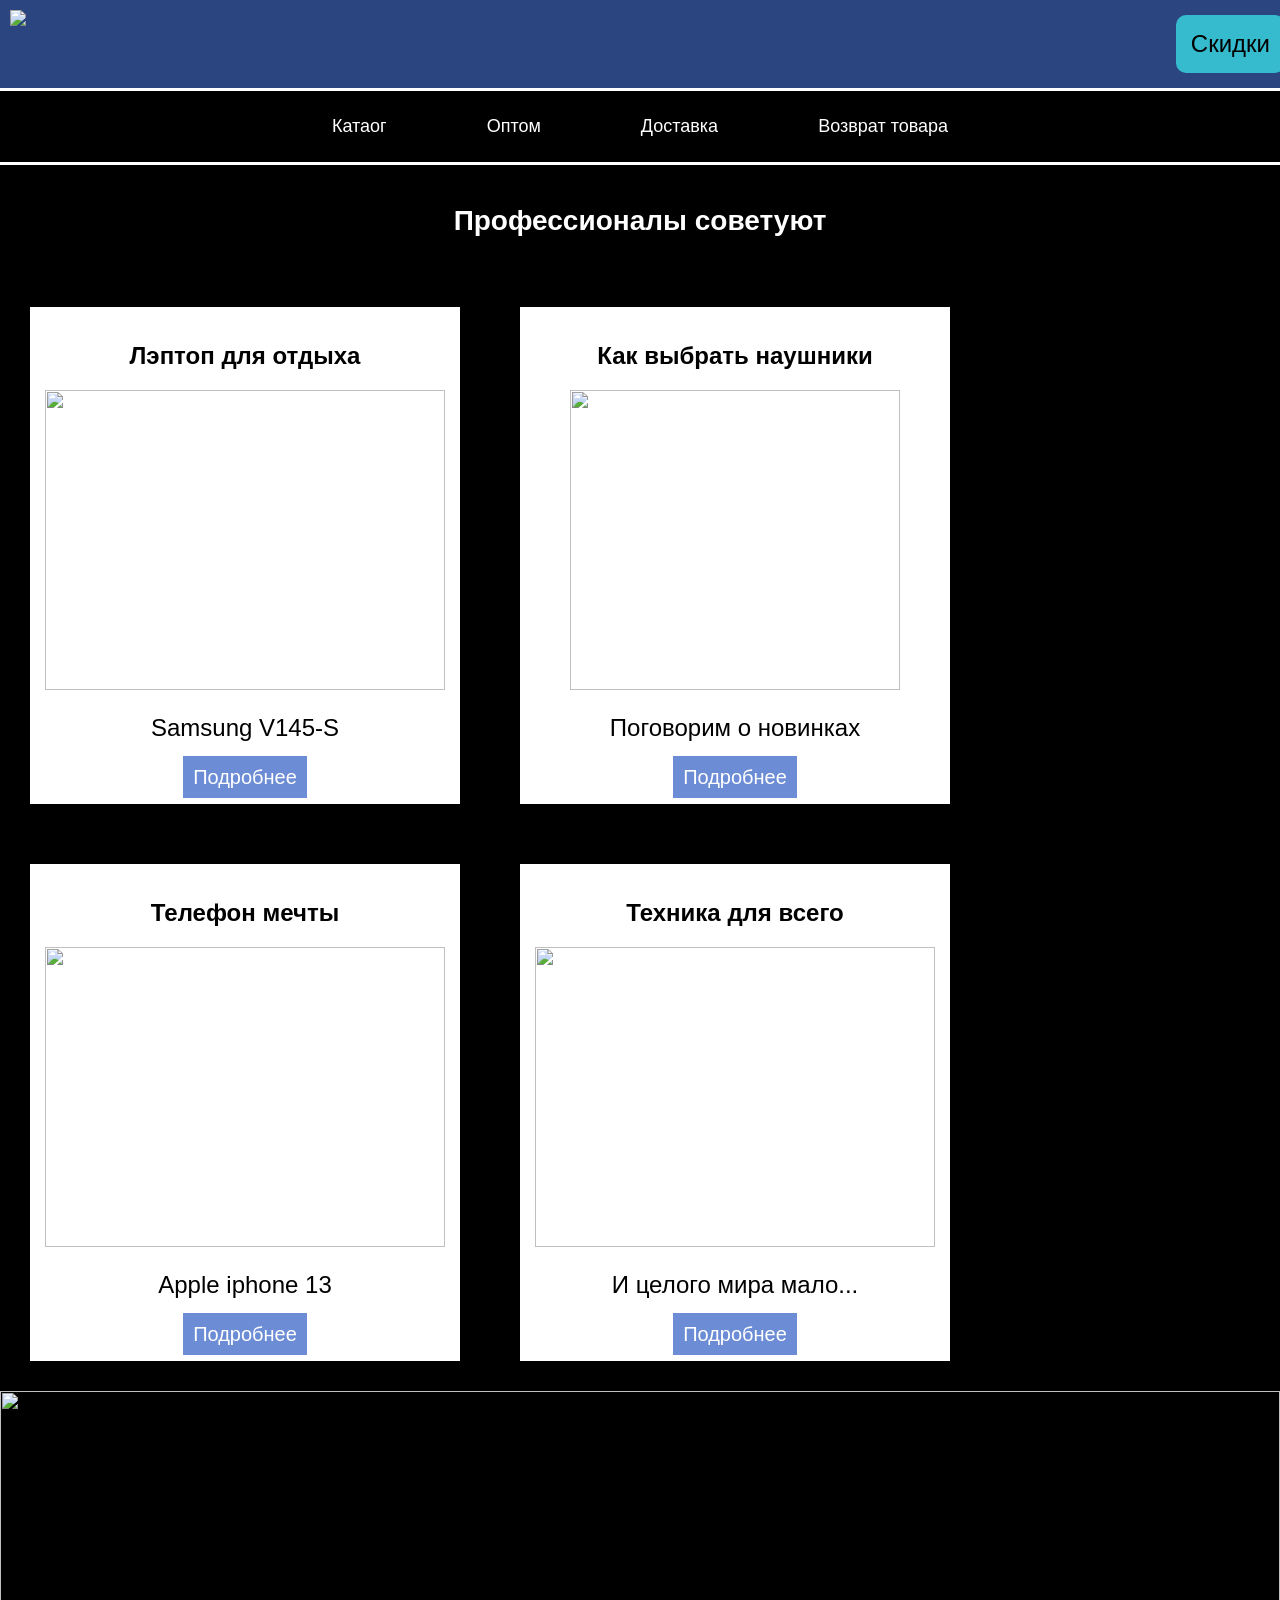
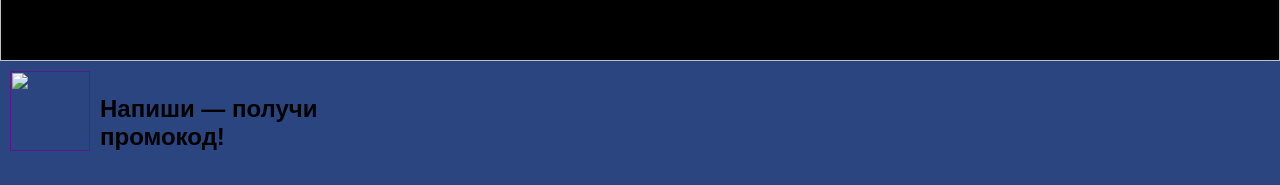
==== index.html @ 12d9af6d "Rename mainPaight.html to index.html" ====
<html>
    <head>
        <title>BitMarket</title>
        <link rel="stylesheet" href="style.css">
    
    </head>
    <body>
        <header class="pink">
            <img src="https://learn.algoritmika.org/uploads/2021/02/logo_0_1613588860.svg">
            <a class="button" href="">Скидки</a>
        </header>
        <nav>
            <a class="nav-link" href="">Катаог</a>
            <a class="nav-link" href="">Оптом</a>
            <a class="nav-link" href="">Доставка</a>
            <a class="nav-link" href="">Возврат товара</a>
        </nav>
        <main>
            <h1 class="red">Профессионалы советуют</h1>
            <section class="info">
                <article class="black">
                    <h2>Лэптоп для отдыха</h2>
                    <img src="https://learn.algoritmika.org/uploads/2021/02/notebook-405755_1920_0_1613586011.jpg" width="400px" height="300px"/>
                    <p>Samsung V145-S</p>
                    <a class="article-but" href="">Подробнее</a>
                </article>
                <article>
                    <h2>Как выбрать наушники</h2>
                    <img src="https://learn.algoritmika.org/uploads/2021/02/music-1813100_1280_0_1613586010.png" width="330px" height="300px"/>
                    <p>Поговорим о новинках</p>
                    <a class="article-but" href="">Подробнее</a>
                </article>
                <article>
                    <h2>Телефон мечты</h2>
                    <img src="https://learn.algoritmika.org/uploads/2021/02/mobile-phone-1875813_1920_0_1613586011.jpg" width="400px" height="300px"/>
                    <p>Apple iphone 13</p>
                    <a class="article-but" href="">Подробнее</a>
                </article>
                <article>
                    <h2>Техника для всего</h2>
                    <img src="https://learn.algoritmika.org/uploads/2021/02/laptop-1483974_1920_0_1613586010.jpg" width="400px" height="300px"/>
                    <p>И целого мира мало...</p>
                    <a class="article-but" href="">Подробнее</a>
                </article>
            </section>
            <img class="orange"src="https://learn.algoritmika.org/uploads/2021/02/mobile-phone-1419275_1920_0_1613586010.jpg" width="960" height="270"/>
        </main>
        <footer class="grange">
            <a href=""><img src="https://learn.algoritmika.org/uploads/2021/02/Group%201_0_1613586391.png" width="80px" height="80px"></a>
            <p><b>Напиши — получи<br/> промокод!</b></p> 
        </footer>
    </body>
</html>
---- style.css ----
body {
    font-family: sans-serif;
    background-color: rgb(0, 0, 0);
    margin: 0;
    padding: 0;
}

header {
    justify-content: space-between;
    padding: 10px;
    margin-bottom: 20px;
}

.pink {
    display: flex;
    flex-wrap: wrap;
    background-color: #2A4580;
    width: 100%;
    margin: 0px;
}

.button {
    display: flex;
    background-color: #36bbce;
    color: rgb(0, 0, 0);
    text-decoration: none;
    padding: 15px;
    font-size: 24px;
    border-radius: 10px;
    margin: 5px;
}

nav {
    border-top: 3px solid white;
    border-bottom: 3px solid white;
    padding: 15px 0;
    display: flex;
    justify-content: center;
    flex-wrap: wrap;
}

.nav-link {
    font-size: 18px;
    color: white;
    text-decoration: none;
    padding-left: 50px;
    padding-right: 50px;
    padding-top: 10px;
    padding-bottom: 10px;
}

h1 {
    text-align: center;
    color: rgb(255, 255, 255);
    font-size: 28px;
    margin: 40px 0;
}

p {
    font-size: 24px;
}

.info {
    display: flex;
    flex-wrap: wrap;
    width: 100%;
    margin: 0px; 
}

article {
    text-decoration: none;
    background-color: white;
    padding: 15px;
    width: 400px;
    margin: 30px;
    text-align: center;
    color: black;
}

.article-but {
    text-decoration: none;
    background-color: #6C8DD5;
    color: rgb(255, 255, 255);
    padding: 10px;
    font-size: 20px;
    margin: 50px;
}

footer {
    background-color: white;
    padding: 10px;
}

footer a {
    margin-right: 1opx;
}

footer p {
    font-size: 24px;
    padding-left: 10px;
}

.grange {
    display: flex;
    background-color: #2A4580;
}

.red {
    color: white;
}

.orange {
    width: 100%;
}
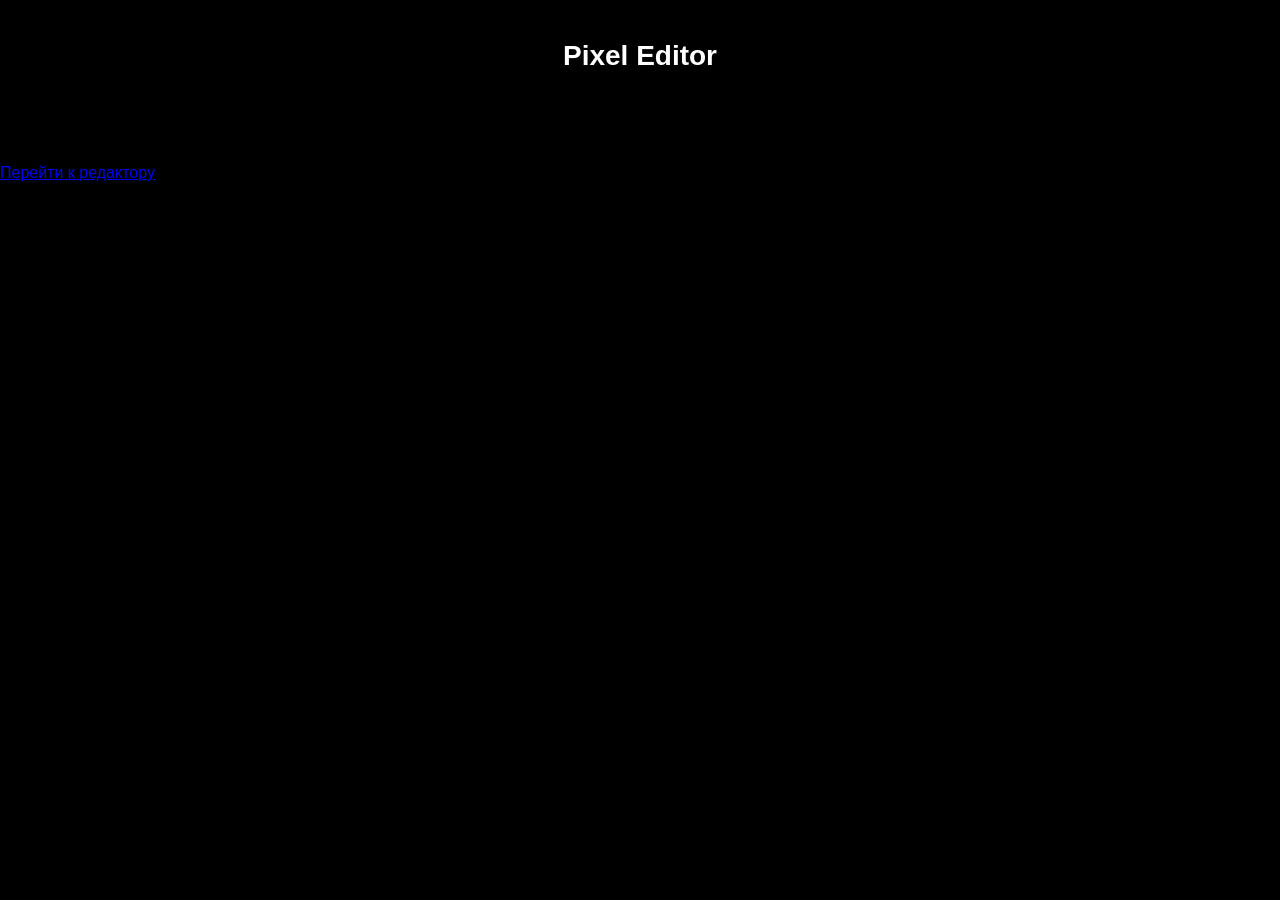
==== commit df5e038c: "Update index.html" ====
--- a/index.html
+++ b/index.html
@@ -1,53 +1,43 @@
-<html>
-    <head>
-        <title>BitMarket</title>
-        <link rel="stylesheet" href="style.css">
-    
-    </head>
-    <body>
-        <header class="pink">
-            <img src="https://learn.algoritmika.org/uploads/2021/02/logo_0_1613588860.svg">
-            <a class="button" href="">Скидки</a>
-        </header>
-        <nav>
-            <a class="nav-link" href="">Катаог</a>
-            <a class="nav-link" href="">Оптом</a>
-            <a class="nav-link" href="">Доставка</a>
-            <a class="nav-link" href="">Возврат товара</a>
-        </nav>
-        <main>
-            <h1 class="red">Профессионалы советуют</h1>
-            <section class="info">
-                <article class="black">
-                    <h2>Лэптоп для отдыха</h2>
-                    <img src="https://learn.algoritmika.org/uploads/2021/02/notebook-405755_1920_0_1613586011.jpg" width="400px" height="300px"/>
-                    <p>Samsung V145-S</p>
-                    <a class="article-but" href="">Подробнее</a>
-                </article>
-                <article>
-                    <h2>Как выбрать наушники</h2>
-                    <img src="https://learn.algoritmika.org/uploads/2021/02/music-1813100_1280_0_1613586010.png" width="330px" height="300px"/>
-                    <p>Поговорим о новинках</p>
-                    <a class="article-but" href="">Подробнее</a>
-                </article>
-                <article>
-                    <h2>Телефон мечты</h2>
-                    <img src="https://learn.algoritmika.org/uploads/2021/02/mobile-phone-1875813_1920_0_1613586011.jpg" width="400px" height="300px"/>
-                    <p>Apple iphone 13</p>
-                    <a class="article-but" href="">Подробнее</a>
-                </article>
-                <article>
-                    <h2>Техника для всего</h2>
-                    <img src="https://learn.algoritmika.org/uploads/2021/02/laptop-1483974_1920_0_1613586010.jpg" width="400px" height="300px"/>
-                    <p>И целого мира мало...</p>
-                    <a class="article-but" href="">Подробнее</a>
-                </article>
-            </section>
-            <img class="orange"src="https://learn.algoritmika.org/uploads/2021/02/mobile-phone-1419275_1920_0_1613586010.jpg" width="960" height="270"/>
-        </main>
-        <footer class="grange">
-            <a href=""><img src="https://learn.algoritmika.org/uploads/2021/02/Group%201_0_1613586391.png" width="80px" height="80px"></a>
-            <p><b>Напиши — получи<br/> промокод!</b></p> 
-        </footer>
-    </body>
+<!DOCTYPE html>
+<html lang="ru">
+
+<head>
+    <meta charset="UTF-8">
+    <meta name="viewport" content="width=device-width, initial-scale=1.0">
+    <!-- Подключение шрифта из Google Fonts -->
+    <link rel="preconnect" href="https://fonts.googleapis.com">
+    <link rel="preconnect" href="https://fonts.gstatic.com" crossorigin>
+    <link href="https://fonts.googleapis.com/css2?family=Montserrat:wght@400;700&display=swap" rel="stylesheet">
+    <title>Pixel - Создай своё пиксельное искусство!</title>
+    <link rel="stylesheet" href="style.css">
+</head>
+
+<body>
+    <!-- Обложка -->
+    <section class="cover">
+        <h1>Pixel Editor</h1>
+        <p>Создавайте удивительные пиксельные рисунки онлайн. Простой, удобный и веселый инструмент для творчества!</p>
+        <a href="redactorPage.html" class="editor-link">Перейти к редактору</a>
+    </section>
+    <h2>Возможности редактора</h2>
+    <div class="features-grid">
+        <div class="feature-card">
+            <h3>Рисование</h3>
+            <p>Выбирайте цвет и рисуйте, нажимая или перетаскивая мышью по полю.</p>
+            <div class="image-placeholder">[Скриншот инструмента]</div>
+        </div>
+        <div class="feature-card">
+            <h3>Палитра</h3>
+            <p>Используйте богатую палитру цветов для ваших шедевров.</p>
+            <div class="image-placeholder">[Скриншот палитры]</div>
+        </div>
+        <div class="feature-card">
+            <h3>Инструменты</h3>
+            <p>Ластик для исправления ошибок и заливка для быстрого окрашивания областей.</p>
+            <div class="image-placeholder">[Скриншот инструментов]</div>
+        </div>
+    </div>
+    </section>
+</body>
+
 </html>
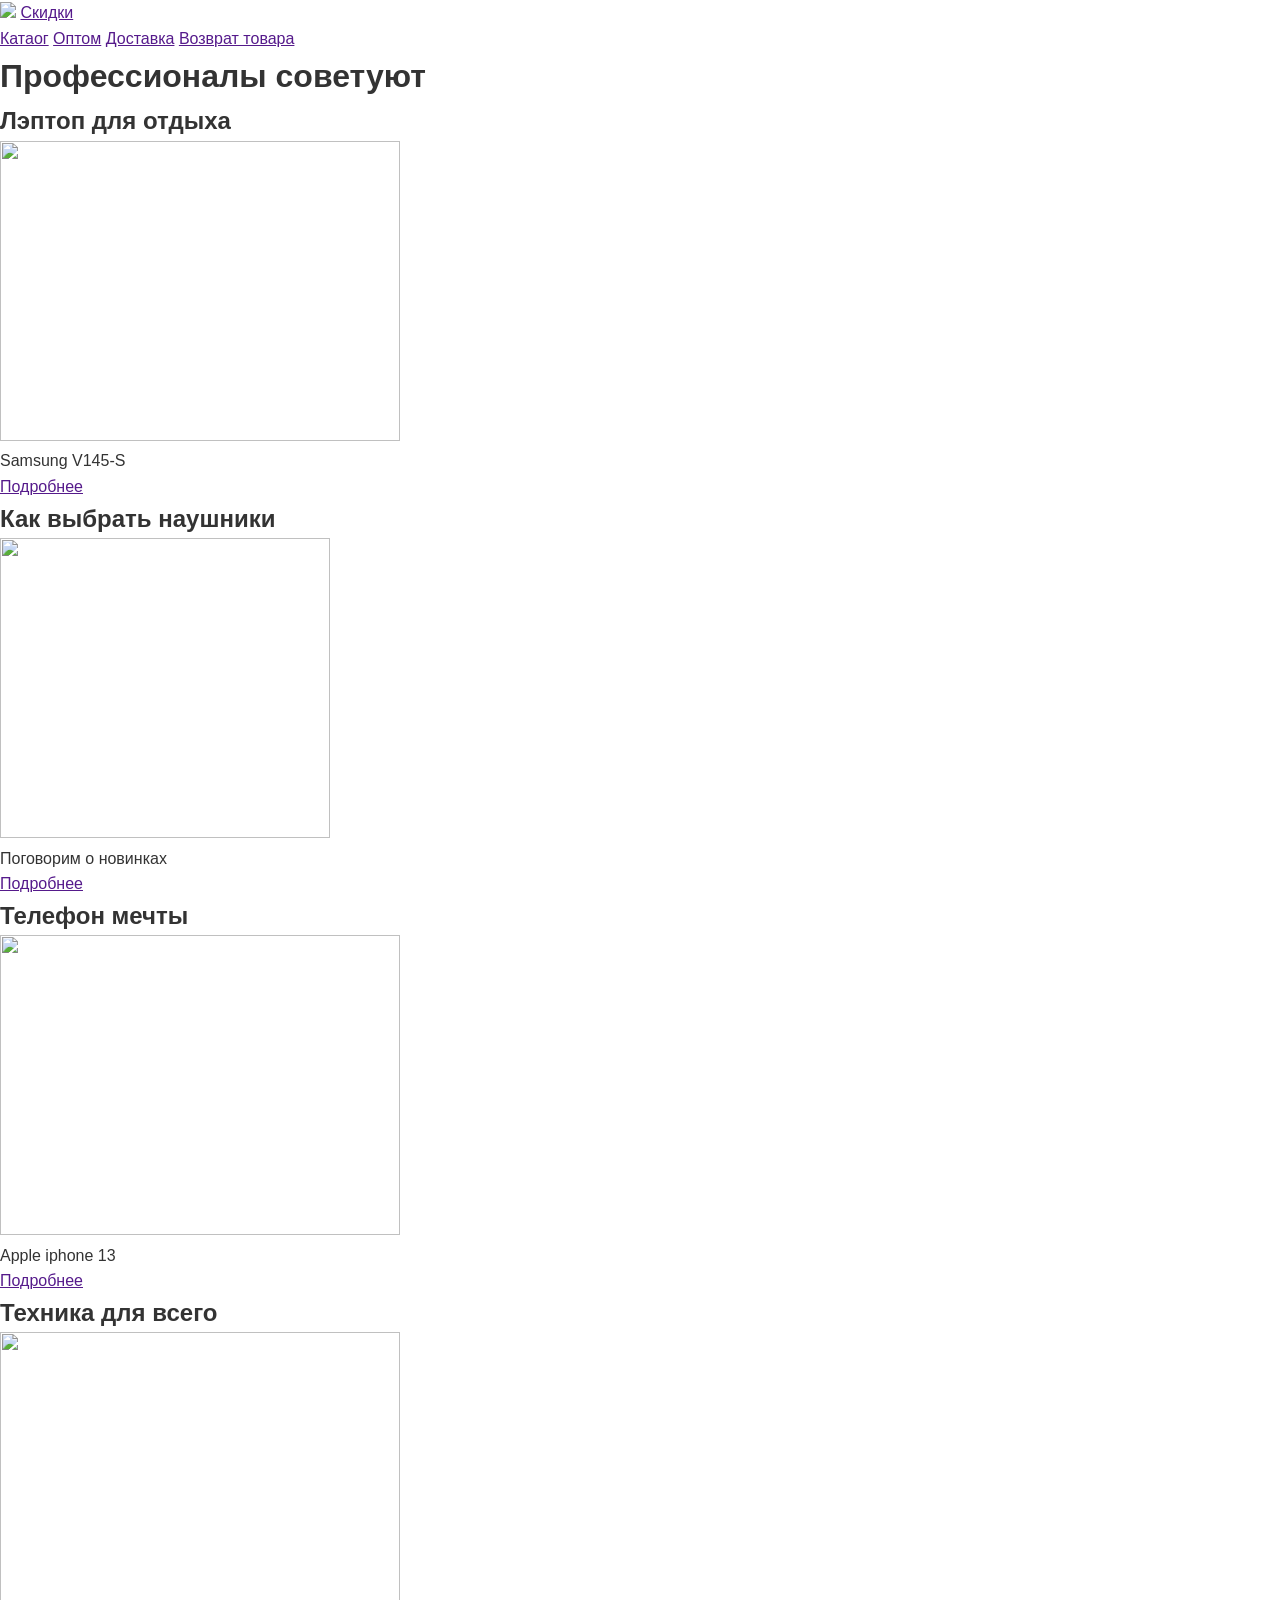
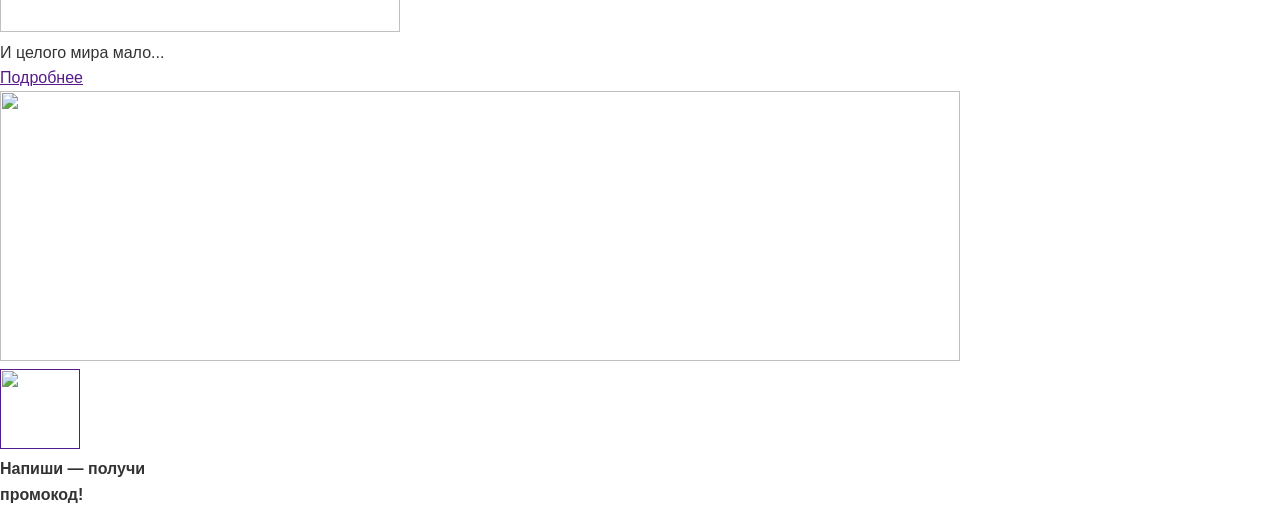
==== commit 007bf055: "Update index.html" ====
--- a/index.html
+++ b/index.html
@@ -1,43 +1,54 @@
 <!DOCTYPE html>
-<html lang="ru">
-
-<head>
-    <meta charset="UTF-8">
-    <meta name="viewport" content="width=device-width, initial-scale=1.0">
-    <!-- Подключение шрифта из Google Fonts -->
-    <link rel="preconnect" href="https://fonts.googleapis.com">
-    <link rel="preconnect" href="https://fonts.gstatic.com" crossorigin>
-    <link href="https://fonts.googleapis.com/css2?family=Montserrat:wght@400;700&display=swap" rel="stylesheet">
-    <title>Pixel - Создай своё пиксельное искусство!</title>
-    <link rel="stylesheet" href="style.css">
-</head>
-
-<body>
-    <!-- Обложка -->
-    <section class="cover">
-        <h1>Pixel Editor</h1>
-        <p>Создавайте удивительные пиксельные рисунки онлайн. Простой, удобный и веселый инструмент для творчества!</p>
-        <a href="redactorPage.html" class="editor-link">Перейти к редактору</a>
-    </section>
-    <h2>Возможности редактора</h2>
-    <div class="features-grid">
-        <div class="feature-card">
-            <h3>Рисование</h3>
-            <p>Выбирайте цвет и рисуйте, нажимая или перетаскивая мышью по полю.</p>
-            <div class="image-placeholder">[Скриншот инструмента]</div>
-        </div>
-        <div class="feature-card">
-            <h3>Палитра</h3>
-            <p>Используйте богатую палитру цветов для ваших шедевров.</p>
-            <div class="image-placeholder">[Скриншот палитры]</div>
-        </div>
-        <div class="feature-card">
-            <h3>Инструменты</h3>
-            <p>Ластик для исправления ошибок и заливка для быстрого окрашивания областей.</p>
-            <div class="image-placeholder">[Скриншот инструментов]</div>
-        </div>
-    </div>
-    </section>
-</body>
-
+<html>
+    <head>
+        <title>BitMarket</title>
+        <link rel="stylesheet" href="style.css">
+    
+    </head>
+    <body>
+        <header class="pink">
+            <img src="https://learn.algoritmika.org/uploads/2021/02/logo_0_1613588860.svg">
+            <a class="button" href="">Скидки</a>
+        </header>
+        <nav>
+            <a class="nav-link" href="">Катаог</a>
+            <a class="nav-link" href="">Оптом</a>
+            <a class="nav-link" href="">Доставка</a>
+            <a class="nav-link" href="">Возврат товара</a>
+        </nav>
+        <main>
+            <h1 class="red">Профессионалы советуют</h1>
+            <section class="info">
+                <article class="black">
+                    <h2>Лэптоп для отдыха</h2>
+                    <img src="https://learn.algoritmika.org/uploads/2021/02/notebook-405755_1920_0_1613586011.jpg" width="400px" height="300px"/>
+                    <p>Samsung V145-S</p>
+                    <a class="article-but" href="">Подробнее</a>
+                </article>
+                <article>
+                    <h2>Как выбрать наушники</h2>
+                    <img src="https://learn.algoritmika.org/uploads/2021/02/music-1813100_1280_0_1613586010.png" width="330px" height="300px"/>
+                    <p>Поговорим о новинках</p>
+                    <a class="article-but" href="">Подробнее</a>
+                </article>
+                <article>
+                    <h2>Телефон мечты</h2>
+                    <img src="https://learn.algoritmika.org/uploads/2021/02/mobile-phone-1875813_1920_0_1613586011.jpg" width="400px" height="300px"/>
+                    <p>Apple iphone 13</p>
+                    <a class="article-but" href="">Подробнее</a>
+                </article>
+                <article>
+                    <h2>Техника для всего</h2>
+                    <img src="https://learn.algoritmika.org/uploads/2021/02/laptop-1483974_1920_0_1613586010.jpg" width="400px" height="300px"/>
+                    <p>И целого мира мало...</p>
+                    <a class="article-but" href="">Подробнее</a>
+                </article>
+            </section>
+            <img class="orange"src="https://learn.algoritmika.org/uploads/2021/02/mobile-phone-1419275_1920_0_1613586010.jpg" width="960" height="270"/>
+        </main>
+        <footer class="grange">
+            <a href=""><img src="https://learn.algoritmika.org/uploads/2021/02/Group%201_0_1613586391.png" width="80px" height="80px"></a>
+            <p><b>Напиши — получи<br/> промокод!</b></p> 
+        </footer>
+    </body>
 </html>
--- a/style.css
+++ b/style.css
@@ -1,114 +1,105 @@
-body {
-    font-family: sans-serif;
-    background-color: rgb(0, 0, 0);
-    margin: 0;
-    padding: 0;
-}
+        * {
+            margin: 0;
+            padding: 0;
+            box-sizing: border-box;
+        }
 
-header {
-    justify-content: space-between;
-    padding: 10px;
-    margin-bottom: 20px;
-}
+        body {
+            font-family: 'Montserrat', sans-serif;
+            line-height: 1.6;
+            color: #333;
+        }
 
-.pink {
-    display: flex;
-    flex-wrap: wrap;
-    background-color: #2A4580;
-    width: 100%;
-    margin: 0px;
-}
+        /* Обложка */
+        .cover {
+            height: 100vh;
+            display: flex;
+            flex-direction: column;
+            justify-content: center;
+            align-items: center;
+            text-align: center;
+            background-color: #f0f8ff;
+            /* Светло-голубой фон */
+            padding: 20px;
+        }
 
-.button {
-    display: flex;
-    background-color: #36bbce;
-    color: rgb(0, 0, 0);
-    text-decoration: none;
-    padding: 15px;
-    font-size: 24px;
-    border-radius: 10px;
-    margin: 5px;
-}
+        .cover h1 {
+            font-size: 3rem;
+            margin-bottom: 1rem;
+            color: #2c3e50;
+        }
 
-nav {
-    border-top: 3px solid white;
-    border-bottom: 3px solid white;
-    padding: 15px 0;
-    display: flex;
-    justify-content: center;
-    flex-wrap: wrap;
-}
+        .cover p {
+            font-size: 1.2rem;
+            max-width: 600px;
+            margin-bottom: 2rem;
+            color: #555;
+        }
 
-.nav-link {
-    font-size: 18px;
-    color: white;
-    text-decoration: none;
-    padding-left: 50px;
-    padding-right: 50px;
-    padding-top: 10px;
-    padding-bottom: 10px;
-}
+        .editor-link {
+            display: inline-block;
+            padding: 12px 24px;
+            background-color: #3498db;
+            color: white;
+            text-decoration: none;
+            border-radius: 5px;
+            font-weight: bold;
+            transition: background-color 0.3s ease;
+        }
 
-h1 {
-    text-align: center;
-    color: rgb(255, 255, 255);
-    font-size: 28px;
-    margin: 40px 0;
-}
+        /* Анимация кнопки при наведении */
+        .editor-link:hover {
+            background-color: #2980b9;
+            transform: scale(1.05);
+        }
 
-p {
-    font-size: 24px;
-}
+        /* Разделы */
+        .section {
+            padding: 60px 20px;
+            max-width: 1200px;
+            margin: 0 auto;
+        }
 
-.info {
-    display: flex;
-    flex-wrap: wrap;
-    width: 100%;
-    margin: 0px; 
-}
+        .section h2 {
+            font-size: 2.5rem;
+            text-align: center;
+            margin-bottom: 2rem;
+            color: #2c3e50;
+        }
 
-article {
-    text-decoration: none;
-    background-color: white;
-    padding: 15px;
-    width: 400px;
-    margin: 30px;
-    text-align: center;
-    color: black;
-}
+        .features-grid {
+            display: grid;
+            grid-template-columns: repeat(auto-fit, minmax(300px, 1fr));
+            gap: 30px;
+        }
 
-.article-but {
-    text-decoration: none;
-    background-color: #6C8DD5;
-    color: rgb(255, 255, 255);
-    padding: 10px;
-    font-size: 20px;
-    margin: 50px;
-}
+        .feature-card {
+            background-color: #fff;
+            padding: 30px;
+            border-radius: 10px;
+            box-shadow: 0 4px 8px rgba(0, 0, 0, 0.1);
+            text-align: center;
+        }
 
-footer {
-    background-color: white;
-    padding: 10px;
-}
+        .feature-card h3 {
+            font-size: 1.5rem;
+            margin-bottom: 1rem;
+            color: #3498db;
+        }
 
-footer a {
-    margin-right: 1opx;
-}
+        .feature-card p {
+            color: #666;
+        }
 
-footer p {
-    font-size: 24px;
-    padding-left: 10px;
-}
-
-.grange {
-    display: flex;
-    background-color: #2A4580;
-}
-
-.red {
-    color: white;
-}
-
-.orange {
-    width: 100%;
-}
+        /* Заглушка для изображений */
+        .image-placeholder {
+            width: 100%;
+            height: 200px;
+            background-color: #ecf0f1;
+            display: flex;
+            justify-content: center;
+            align-items: center;
+            margin-top: 1rem;
+            border-radius: 5px;
+            color: #7f8c8d;
+        }
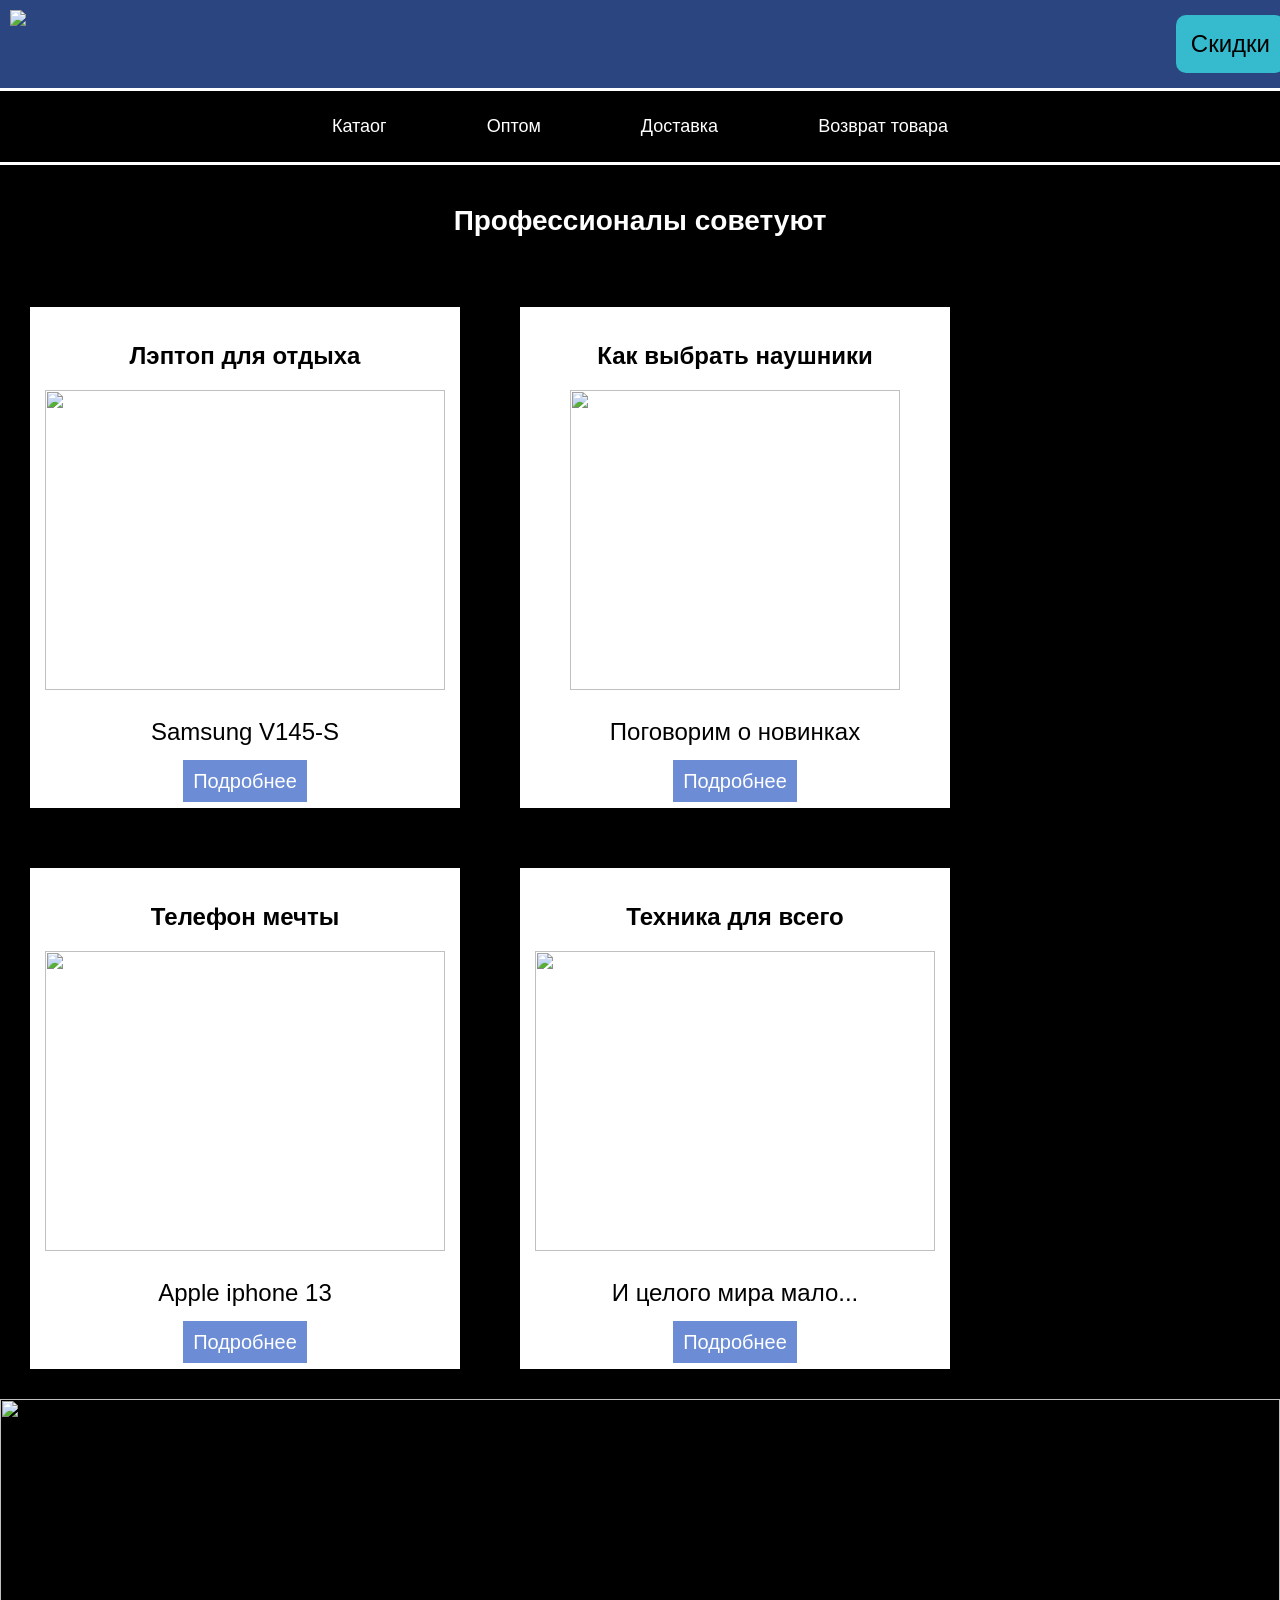
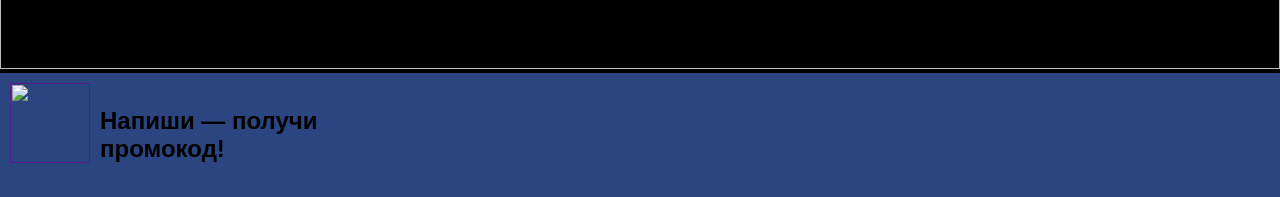
==== commit e05bcd84: "Update index.html" ====
--- a/index.html
+++ b/index.html
@@ -1,10 +1,12 @@
 <!DOCTYPE html>
-<html>
-    <head>
-        <title>BitMarket</title>
-        <link rel="stylesheet" href="style.css">
-    
-    </head>
+<html lang="ru">
+
+<head>
+    <meta charset="UTF-8">
+    <meta name="viewport" content="width=device-width, initial-scale=1.0">
+    <title>BitMarket</title>
+    <link rel="stylesheet" href="style.css">
+</head>
     <body>
         <header class="pink">
             <img src="https://learn.algoritmika.org/uploads/2021/02/logo_0_1613588860.svg">
--- a/style.css
+++ b/style.css
@@ -1,105 +1,114 @@
-        * {
-            margin: 0;
-            padding: 0;
-            box-sizing: border-box;
-        }
+body {
+    font-family: sans-serif;
+    background-color: rgb(0, 0, 0);
+    margin: 0;
+    padding: 0;
+}
 
-        body {
-            font-family: 'Montserrat', sans-serif;
-            line-height: 1.6;
-            color: #333;
-        }
+header {
+    justify-content: space-between;
+    padding: 10px;
+    margin-bottom: 20px;
+}
 
-        /* Обложка */
-        .cover {
-            height: 100vh;
-            display: flex;
-            flex-direction: column;
-            justify-content: center;
-            align-items: center;
-            text-align: center;
-            background-color: #f0f8ff;
-            /* Светло-голубой фон */
-            padding: 20px;
-        }
+.pink {
+    display: flex;
+    flex-wrap: wrap;
+    background-color: #2A4580;
+    width: 100%;
+    margin: 0px;
+}
 
-        .cover h1 {
-            font-size: 3rem;
-            margin-bottom: 1rem;
-            color: #2c3e50;
-        }
+.button {
+    display: flex;
+    background-color: #36bbce;
+    color: rgb(0, 0, 0);
+    text-decoration: none;
+    padding: 15px;
+    font-size: 24px;
+    border-radius: 10px;
+    margin: 5px;
+}
 
-        .cover p {
-            font-size: 1.2rem;
-            max-width: 600px;
-            margin-bottom: 2rem;
-            color: #555;
-        }
+nav {
+    border-top: 3px solid white;
+    border-bottom: 3px solid white;
+    padding: 15px 0;
+    display: flex;
+    justify-content: center;
+    flex-wrap: wrap;
+}
 
-        .editor-link {
-            display: inline-block;
-            padding: 12px 24px;
-            background-color: #3498db;
-            color: white;
-            text-decoration: none;
-            border-radius: 5px;
-            font-weight: bold;
-            transition: background-color 0.3s ease;
-        }
+.nav-link {
+    font-size: 18px;
+    color: white;
+    text-decoration: none;
+    padding-left: 50px;
+    padding-right: 50px;
+    padding-top: 10px;
+    padding-bottom: 10px;
+}
 
-        /* Анимация кнопки при наведении */
-        .editor-link:hover {
-            background-color: #2980b9;
-            transform: scale(1.05);
-        }
+h1 {
+    text-align: center;
+    color: rgb(255, 255, 255);
+    font-size: 28px;
+    margin: 40px 0;
+}
 
-        /* Разделы */
-        .section {
-            padding: 60px 20px;
-            max-width: 1200px;
-            margin: 0 auto;
-        }
+p {
+    font-size: 24px;
+}
 
-        .section h2 {
-            font-size: 2.5rem;
-            text-align: center;
-            margin-bottom: 2rem;
-            color: #2c3e50;
-        }
+.info {
+    display: flex;
+    flex-wrap: wrap;
+    width: 100%;
+    margin: 0px; 
+}
 
-        .features-grid {
-            display: grid;
-            grid-template-columns: repeat(auto-fit, minmax(300px, 1fr));
-            gap: 30px;
-        }
+article {
+    text-decoration: none;
+    background-color: white;
+    padding: 15px;
+    width: 400px;
+    margin: 30px;
+    text-align: center;
+    color: black;
+}
 
-        .feature-card {
-            background-color: #fff;
-            padding: 30px;
-            border-radius: 10px;
-            box-shadow: 0 4px 8px rgba(0, 0, 0, 0.1);
-            text-align: center;
-        }
+.article-but {
+    text-decoration: none;
+    background-color: #6C8DD5;
+    color: rgb(255, 255, 255);
+    padding: 10px;
+    font-size: 20px;
+    margin: 50px;
+}
 
-        .feature-card h3 {
-            font-size: 1.5rem;
-            margin-bottom: 1rem;
-            color: #3498db;
-        }
+footer {
+    background-color: white;
+    padding: 10px;
+}
 
-        .feature-card p {
-            color: #666;
-        }
+footer a {
+    margin-right: 1opx;
+}
 
-        /* Заглушка для изображений */
-        .image-placeholder {
-            width: 100%;
-            height: 200px;
-            background-color: #ecf0f1;
-            display: flex;
-            justify-content: center;
-            align-items: center;
-            margin-top: 1rem;
-            border-radius: 5px;
-            color: #7f8c8d;
-        }
+footer p {
+    font-size: 24px;
+    padding-left: 10px;
+}
+
+.grange {
+    display: flex;
+    background-color: #2A4580;
+}
+
+.red {
+    color: white;
+}
+
+.orange {
+    width: 100%;
+}
